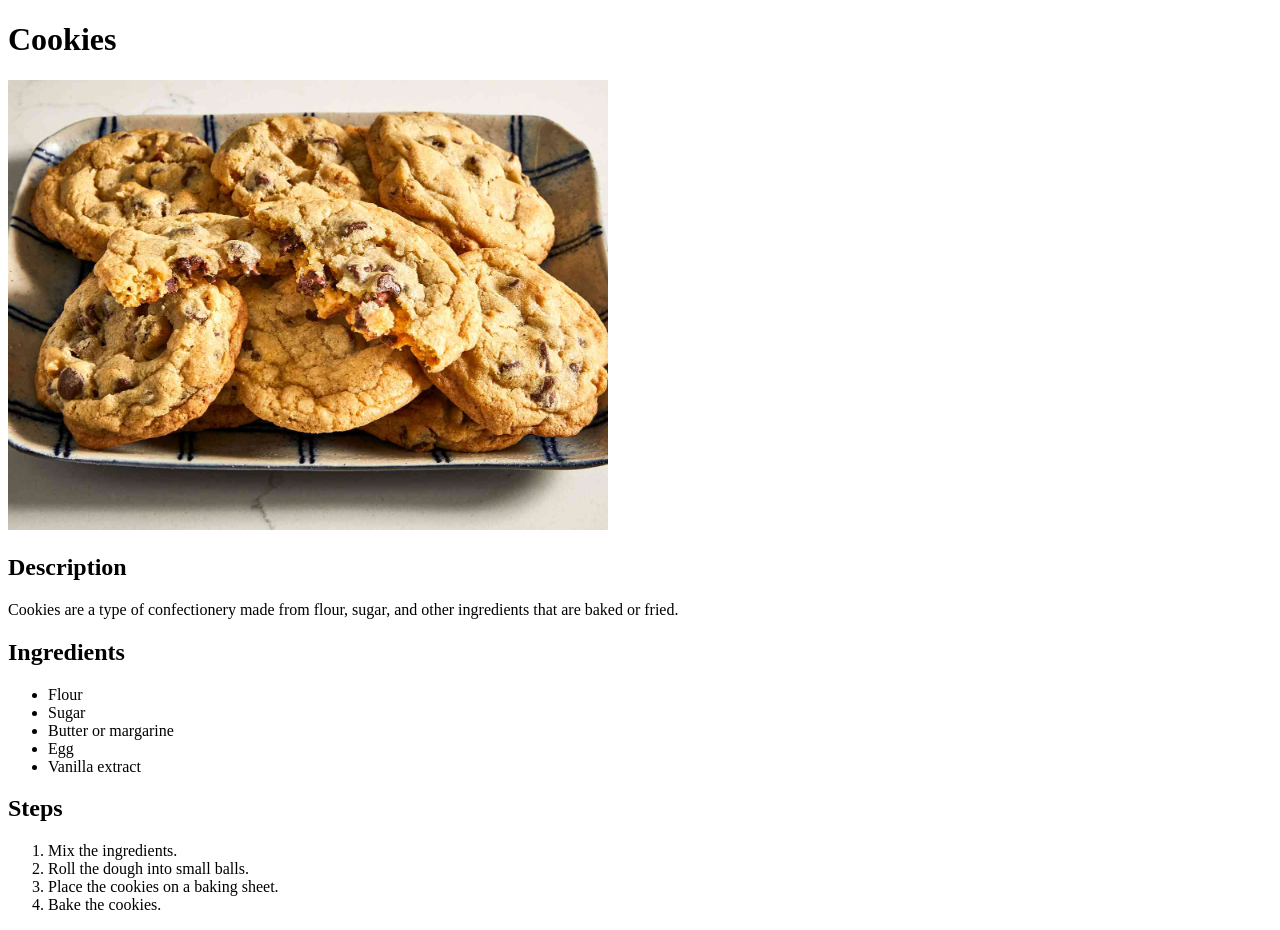
==== recipes/cookies.html @ 512dc2b9 "cookies updated" ====
<!DOCTYPE html>
<html lang="en">
<head>
    <meta charset="UTF-8">
    <meta name="viewport" content="width=device-width, initial-scale=1.0">
    <title>Document</title>
</head>
<body>
    <h1>Cookies</h1>
    <img src="cookies.jpg" alt="cookies" style="width: 80%; max-width: 600px;" />

    <h2>Description</h2>
    <p>Cookies are a type of confectionery made from flour, sugar, and other ingredients that are baked or fried.</p>

    <h2>Ingredients</h2>
    <ul>
        <li>Flour</li>
        <li>Sugar</li>
        <li>Butter or margarine</li>
        <li>Egg</li>
        <li>Vanilla extract</li>
    </ul>

    <h2>Steps</h2>
    <ol>
        <li>Mix the ingredients.</li>
        <li>Roll the dough into small balls.</li>
        <li>Place the cookies on a baking sheet.</li>
        <li>Bake the cookies.</li>
    </ol>
</body>
</html>
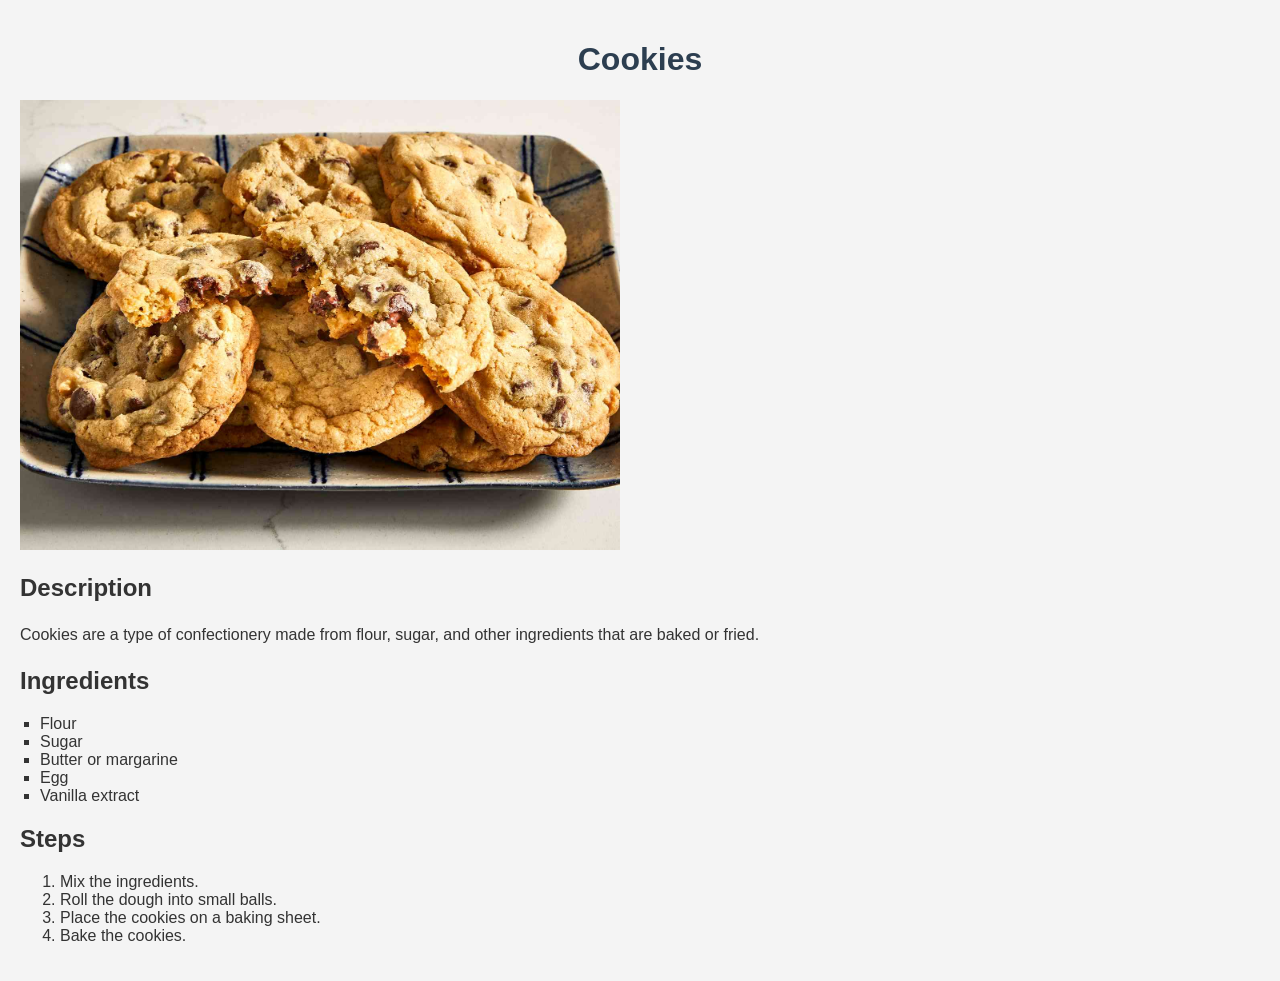
==== commit 2a80940a: "just updated it" ====
--- a/recipes/cookies.html
+++ b/recipes/cookies.html
@@ -3,7 +3,8 @@
 <head>
     <meta charset="UTF-8">
     <meta name="viewport" content="width=device-width, initial-scale=1.0">
-    <title>Document</title>
+    <title>Document</title> 
+    <link rel="stylesheet" href="../styles.css">
 </head>
 <body>
     <h1>Cookies</h1>
--- a/styles.css
+++ b/styles.css
@@ -0,0 +1,30 @@
+body {
+    background-color: #f4f4f4;
+    color: #333;
+    font-family: Arial, sans-serif;
+    margin: 0;
+    padding: 20px;
+}
+
+h1 {
+    color: #2c3e50;
+    font-size: 2em;
+    text-align: center;
+}
+
+p {
+    line-height: 1.6;
+}
+
+.recipe {
+    background-color: #ffffff;
+    border: 1px solid #ddd;
+    border-radius: 5px;
+    padding: 15px;
+    margin: 10px 0;
+}
+
+ul {
+    list-style-type: square;
+    padding-left: 20px;
+}
